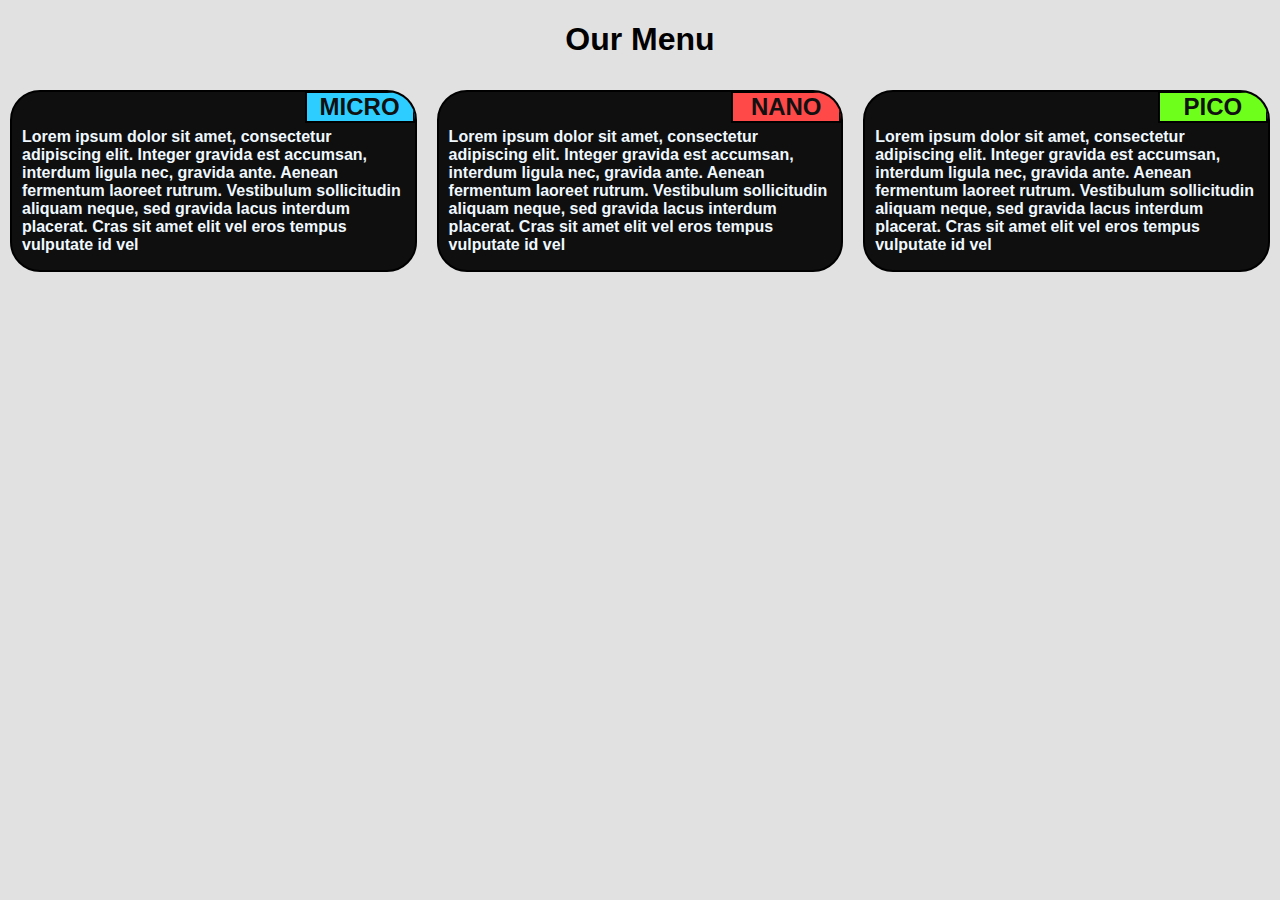
==== index.html @ ed1832f2 "finished" ====
<!DOCTYPE html>
<html  lang="en" >
<head>
    <meta charset="UTF-8">
    <meta http-equiv="X-UA-Compatible" content="IE=edge">
    <meta name="viewport" content="width=device-width, initial-scale=1.0">
    <title>Assignement</title>
    <link rel="stylesheet" href="css/style.css">
</head>


<body>

    <h1>Our Menu</h1>
        <section class="sec1" >
            <div >
                <h2 class="micro">MICRO</h2>
                <p> Lorem ipsum dolor sit amet, consectetur adipiscing elit. Integer gravida est accumsan, interdum ligula nec, gravida ante. Aenean fermentum laoreet rutrum. Vestibulum sollicitudin aliquam neque, sed gravida lacus interdum placerat. Cras sit amet elit vel eros tempus vulputate id vel</p>
            </div>
        </section>

        <section class="sec2" >
            <div >
                <h2 class="nano" >NANO</h2>
                <p> Lorem ipsum dolor sit amet, consectetur adipiscing elit. Integer gravida est accumsan, interdum ligula nec, gravida ante. Aenean fermentum laoreet rutrum. Vestibulum sollicitudin aliquam neque, sed gravida lacus interdum placerat. Cras sit amet elit vel eros tempus vulputate id vel</p>
            </div>
        </section>

        <section class="sec3" >
            <div >
                <h2 class="pico" >PICO</h2>
                <p> Lorem ipsum dolor sit amet, consectetur adipiscing elit. Integer gravida est accumsan, interdum ligula nec, gravida ante. Aenean fermentum laoreet rutrum. Vestibulum sollicitudin aliquam neque, sed gravida lacus interdum placerat. Cras sit amet elit vel eros tempus vulputate id vel</p>
            </div>
        </section>
</body>
</html>
---- css/style.css ----
/*----- Base Style -----*/

* {
    box-sizing: border-box;
}
body{
    background-color: rgba(221, 221, 221, 0.87);
    font-family: Arial, Helvetica, sans-serif;
    margin: 0;

}

h1{
    text-align: center;
}

section{
    padding: 10px;
    float: left;
}

div{
    padding: 20px 10px 0 10px;
    border: 2px solid black ;
    background-color: rgb(15, 15, 15);
    position: relative;
    border-radius: 30px;
    overflow: hidden;
}

p{
    color: aliceblue;
    font-weight: bold;
}

h2{
    color: rgb(17, 17, 17);
    border: 2px solid black ;
    width: 110px;
    text-align: center;
    position: absolute;
    top: -21px;
    right: 0px;
    
}
.micro{
    background-color: rgb(45, 206, 255);

}
.nano{
    background-color: rgb(255, 73, 73);

}

.pico{
    background-color: rgb(110, 255, 27);

}



                                    /*--------MEDIA QUERIES----------*/



/*----- Desktop -----*/
@media (min-width: 992px){
    section{
        width: 33.33%;
        float: left;
    }
}


/*----- Tablet -----*/

@media (min-width: 768px) and (max-width: 991px)
{
    section {

        width: 50%;
    }

    .sec2{
        clear: right;
    }

    .sec3{
        width: 100%;
    }
}


/*----- Mobile -----*/

@media (max-width: 767px)
{
    section {

        width: 100%;
        clear: right;
    }

    .sec2{
        clear: right;
    }

    .sec3{
        width: 100%;
        clear: right;
    }
}
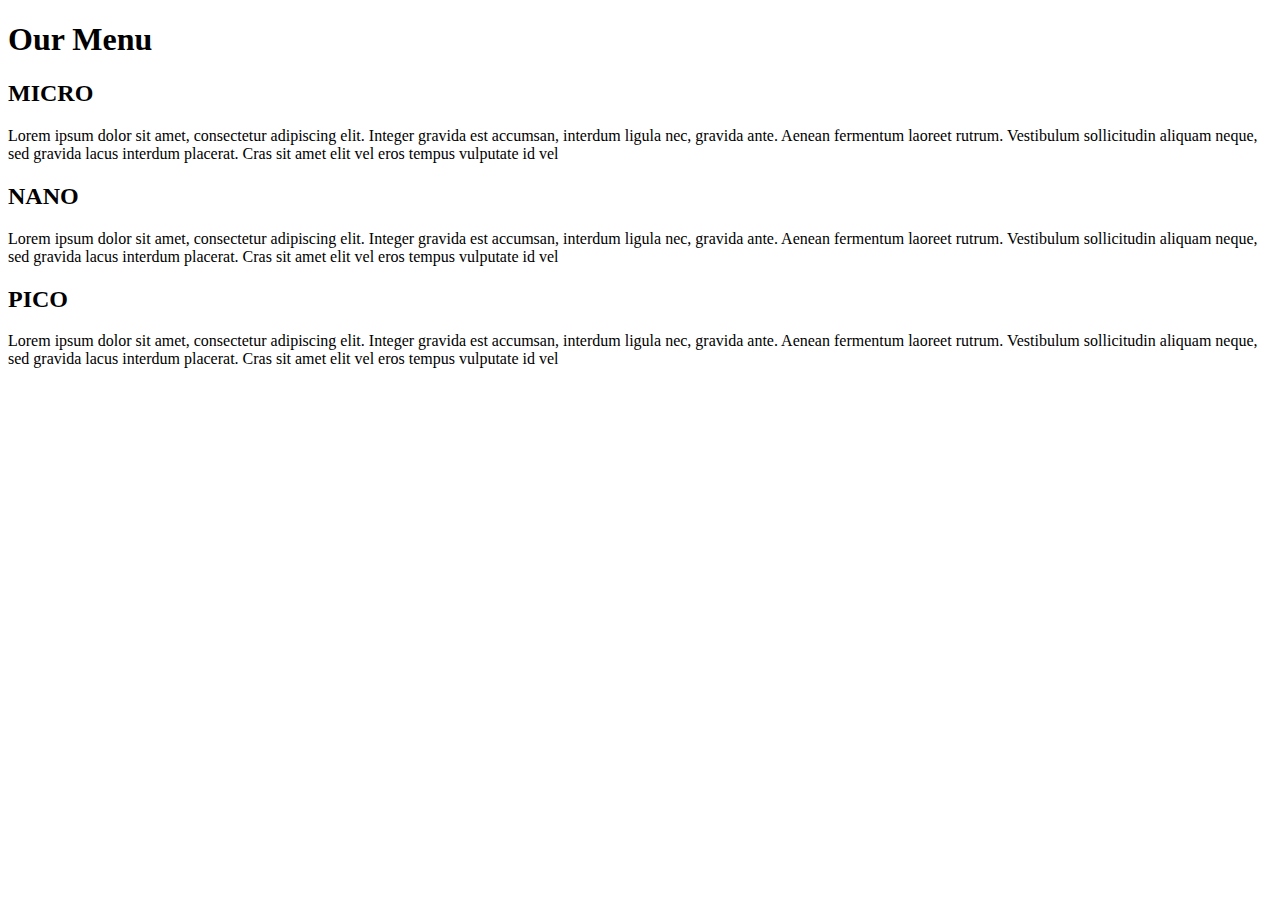
==== commit 67d30a92: "Update index.html" ====
--- a/index.html
+++ b/index.html
@@ -5,7 +5,7 @@
     <meta http-equiv="X-UA-Compatible" content="IE=edge">
     <meta name="viewport" content="width=device-width, initial-scale=1.0">
     <title>Assignement</title>
-    <link rel="stylesheet" href="css/style.css">
+    <link rel="stylesheet" href="https://github.com/D3vss/Coursera-Assignment/blob/master/css/style.css">
 </head>
 
 
@@ -33,4 +33,4 @@
             </div>
         </section>
 </body>
-</html>+</html>
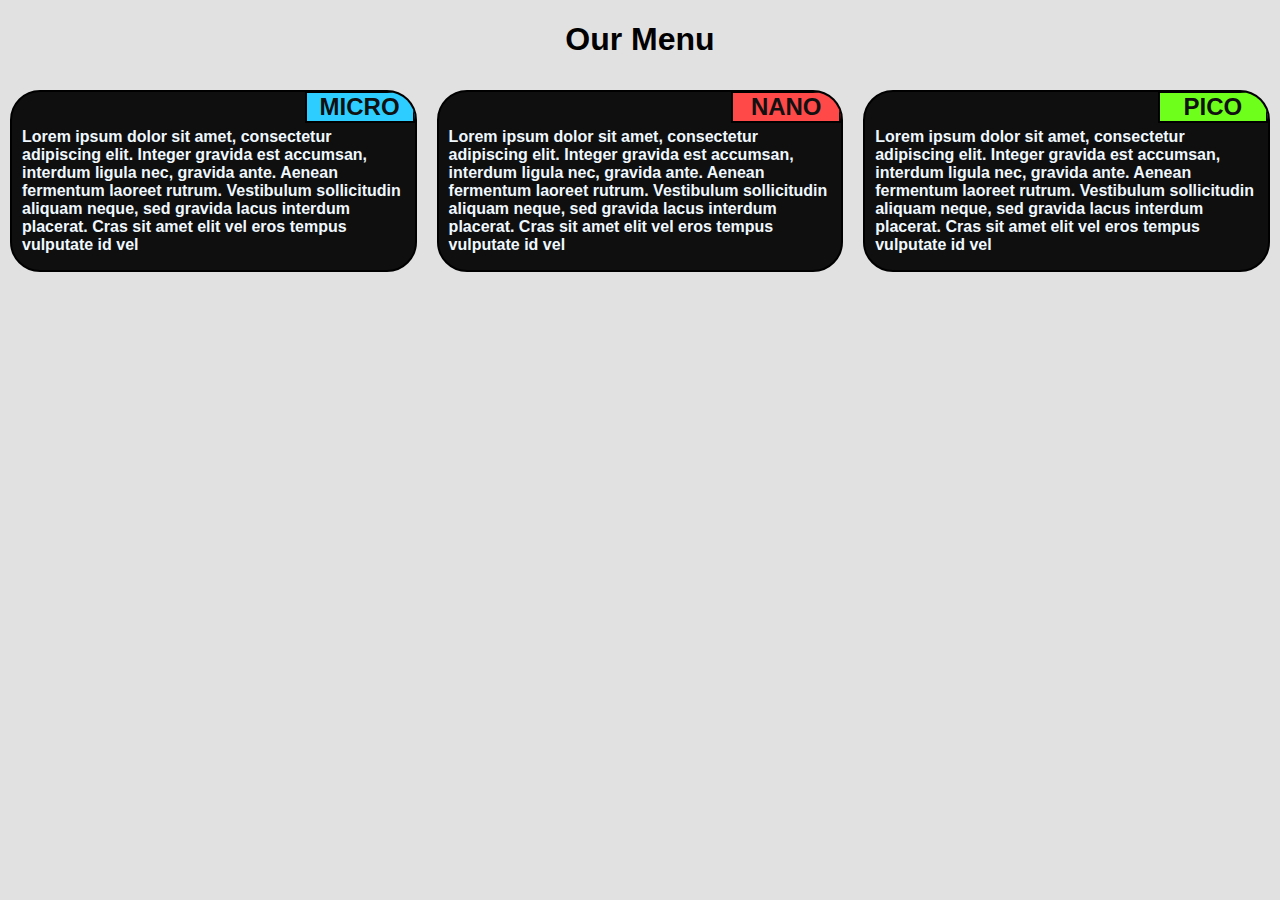
==== commit 4e99cb7e: "Update index.html" ====
--- a/index.html
+++ b/index.html
@@ -5,7 +5,7 @@
     <meta http-equiv="X-UA-Compatible" content="IE=edge">
     <meta name="viewport" content="width=device-width, initial-scale=1.0">
     <title>Assignement</title>
-    <link rel="stylesheet" href="https://github.com/D3vss/Coursera-Assignment/blob/master/css/style.css">
+    <link rel="stylesheet" type="text/css" href="/css/style.css">
 </head>
 
 
--- a/css/style.css
+++ b/css/style.css
@@ -0,0 +1,113 @@
+                                        
+                                        /*----- Base Style -----*/
+
+* {
+    box-sizing: border-box;
+}
+body{
+    background-color: rgba(221, 221, 221, 0.87);
+    font-family: Arial, Helvetica, sans-serif;
+    margin: 0;
+
+}
+
+h1{
+    text-align: center;
+}
+
+section{
+    padding: 10px;
+    float: left;
+}
+
+div{
+    padding: 20px 10px 0 10px;
+    border: 2px solid black ;
+    background-color: rgb(15, 15, 15);
+    position: relative;
+    border-radius: 30px;
+    overflow: hidden;
+}
+
+p{
+    color: aliceblue;
+    font-weight: bold;
+}
+
+h2{
+    color: rgb(17, 17, 17);
+    border: 2px solid black ;
+    width: 110px;
+    text-align: center;
+    position: absolute;
+    top: -21px;
+    right: 0px;
+    
+}
+.micro{
+    background-color: rgb(45, 206, 255);
+
+}
+.nano{
+    background-color: rgb(255, 73, 73);
+
+}
+
+.pico{
+    background-color: rgb(110, 255, 27);
+
+}
+
+
+
+                                    /*--------MEDIA QUERIES----------*/
+
+
+
+/*----- Desktop -----*/
+@media (min-width: 992px){
+    section{
+        width: 33.33%;
+        float: left;
+    }
+}
+
+
+/*----- Tablet -----*/
+
+@media (min-width: 768px) and (max-width: 991px)
+{
+    section {
+
+        width: 50%;
+    }
+
+    .sec2{
+        clear: right;
+    }
+
+    .sec3{
+        width: 100%;
+    }
+}
+
+
+/*----- Mobile -----*/
+
+@media (max-width: 767px)
+{
+    section {
+
+        width: 100%;
+        clear: right;
+    }
+
+    .sec2{
+        clear: right;
+    }
+
+    .sec3{
+        width: 100%;
+        clear: right;
+    }
+}